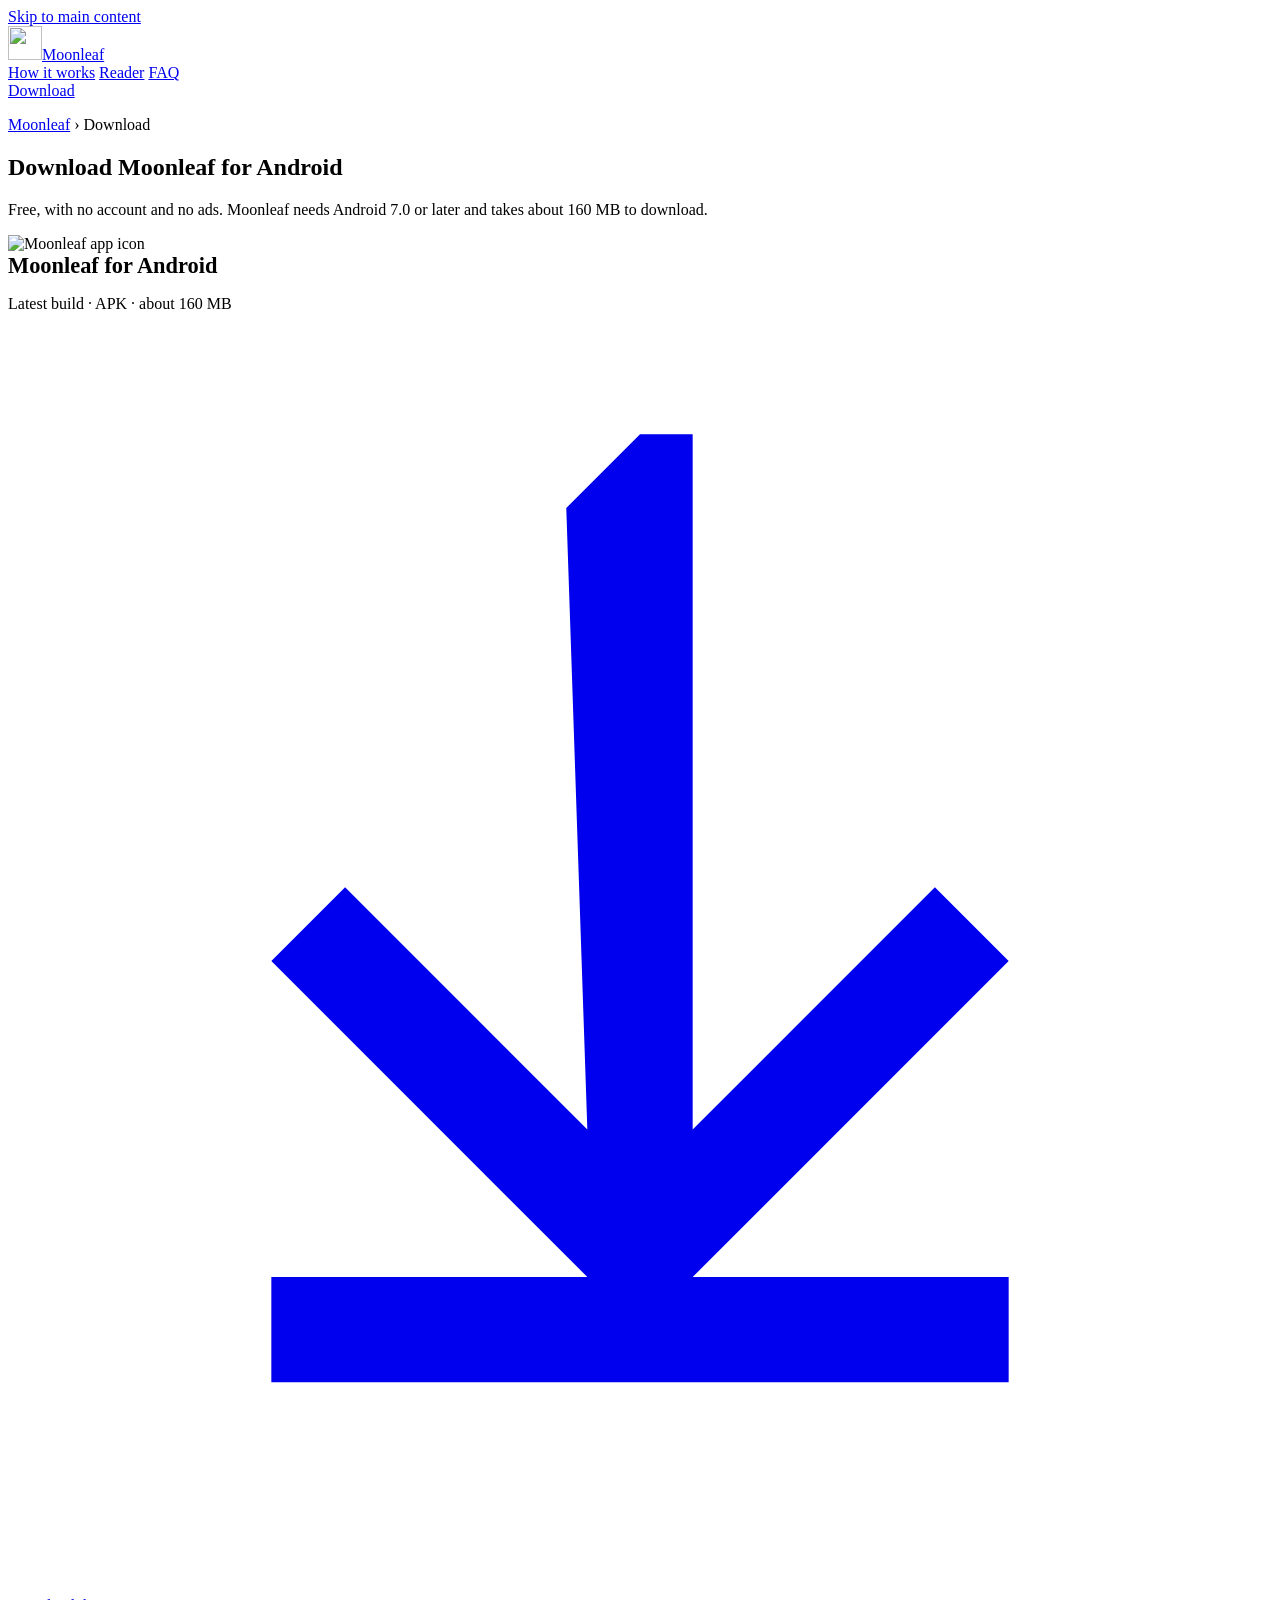
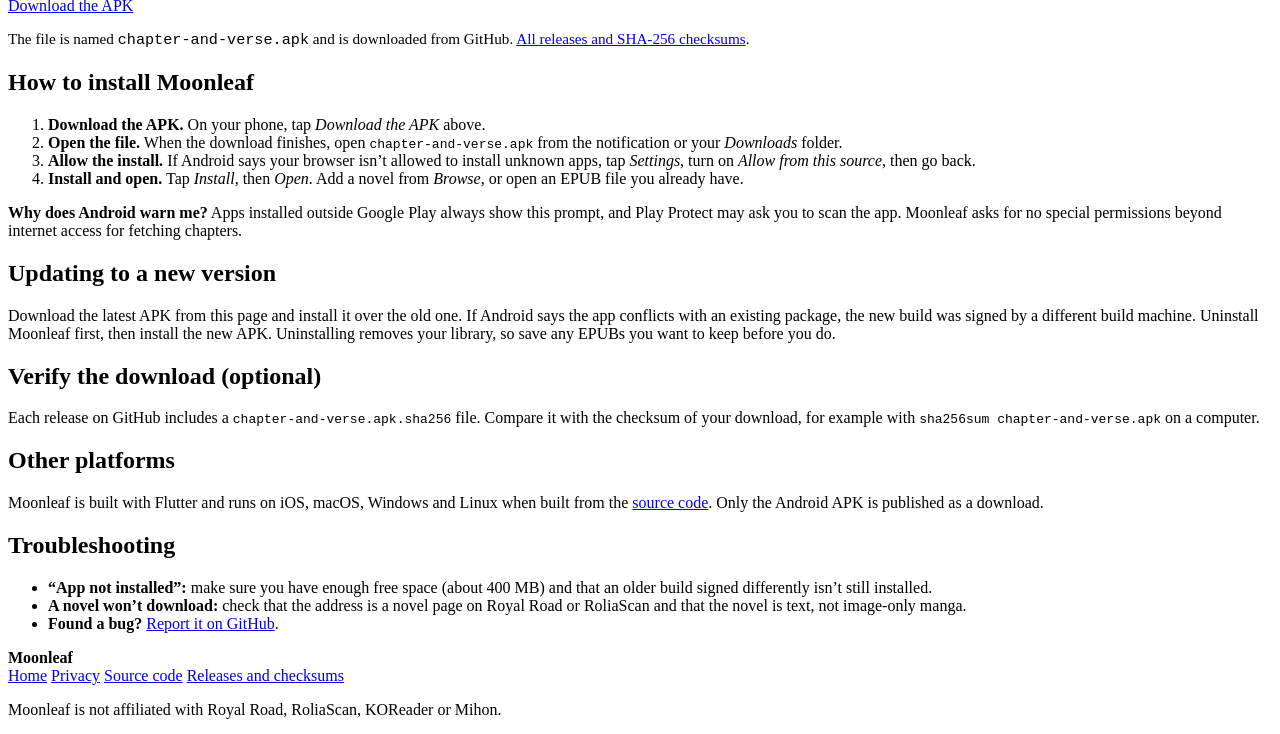
==== site/download/index.html @ eea625b0 "Add moonleaf.cjservin.com website with Android download Static site for moonleaf.cjservin.com: a hom" ====
<!doctype html>
<html lang="en">
<head>
  <meta charset="utf-8">
  <meta name="viewport" content="width=device-width, initial-scale=1">
  <title>Download Moonleaf for Android: APK and Install Guide</title>
  <meta name="description" content="Download the free Moonleaf APK for Android 7.0 and later, and follow the step-by-step guide to install it, verify the checksum, and update to new versions.">
  <link rel="canonical" href="https://moonleaf.cjservin.com/download/">
  <meta name="robots" content="index, follow, max-image-preview:large, max-snippet:-1">
  <meta name="theme-color" content="#193e36">
  <meta property="og:type" content="website">
  <meta property="og:site_name" content="Moonleaf">
  <meta property="og:title" content="Download Moonleaf for Android">
  <meta property="og:description" content="Free APK for Android 7.0 and later, with a step-by-step install guide.">
  <meta property="og:url" content="https://moonleaf.cjservin.com/download/">
  <meta property="og:image" content="https://moonleaf.cjservin.com/assets/img/og.png">
  <meta property="og:image:width" content="1200">
  <meta property="og:image:height" content="630">
  <meta name="twitter:card" content="summary_large_image">
  <link rel="icon" href="/favicon.ico" sizes="48x48">
  <link rel="icon" href="/assets/img/icon-192.png" type="image/png" sizes="192x192">
  <link rel="apple-touch-icon" href="/assets/img/apple-touch-icon.png">
  <link rel="manifest" href="/site.webmanifest">
  <link rel="preload" href="/assets/fonts/fraunces.woff2" as="font" type="font/woff2" crossorigin>
  <link rel="preload" href="/assets/fonts/dmsans.woff2" as="font" type="font/woff2" crossorigin>
  <link rel="stylesheet" href="/styles.css">
  <script type="application/ld+json">
  {
    "@context": "https://schema.org",
    "@graph": [
      {
        "@type": "BreadcrumbList",
        "itemListElement": [
          { "@type": "ListItem", "position": 1, "name": "Moonleaf", "item": "https://moonleaf.cjservin.com/" },
          { "@type": "ListItem", "position": 2, "name": "Download", "item": "https://moonleaf.cjservin.com/download/" }
        ]
      },
      {
        "@type": "HowTo",
        "name": "How to install Moonleaf on Android",
        "description": "Install the Moonleaf APK on an Android phone running Android 7.0 or later.",
        "totalTime": "PT3M",
        "tool": [{ "@type": "HowToTool", "name": "An Android phone running Android 7.0 or later" }],
        "step": [
          { "@type": "HowToStep", "position": 1, "name": "Download the APK", "text": "On your phone, open moonleaf.cjservin.com/download and tap Download the APK. The file is about 160 MB.", "url": "https://moonleaf.cjservin.com/download/#step-1" },
          { "@type": "HowToStep", "position": 2, "name": "Open the file", "text": "When the download finishes, open chapter-and-verse.apk from the notification or your Downloads folder.", "url": "https://moonleaf.cjservin.com/download/#step-2" },
          { "@type": "HowToStep", "position": 3, "name": "Allow the install", "text": "If Android says your browser is not allowed to install unknown apps, tap Settings, turn on Allow from this source, then go back.", "url": "https://moonleaf.cjservin.com/download/#step-3" },
          { "@type": "HowToStep", "position": 4, "name": "Install and open", "text": "Tap Install, then Open. Add a novel from Browse, or open an EPUB file you already have.", "url": "https://moonleaf.cjservin.com/download/#step-4" }
        ]
      },
      {
        "@type": "SoftwareApplication",
        "@id": "https://moonleaf.cjservin.com/#app",
        "name": "Moonleaf",
        "operatingSystem": "Android 7.0 or later",
        "applicationCategory": "EntertainmentApplication",
        "downloadUrl": "https://github.com/noddle-Cake/Moonleaf/releases/latest/download/chapter-and-verse.apk",
        "fileSize": "160 MB",
        "offers": { "@type": "Offer", "price": "0", "priceCurrency": "USD" }
      }
    ]
  }
  </script>
</head>
<body>
  <a class="skip" href="#main">Skip to main content</a>
  <header class="site-header">
    <div class="wrap header-row">
      <a class="brand" href="/"><img src="/assets/img/icon-96.png" alt="" width="34" height="34"><span>Moonleaf</span></a>
      <nav class="main-nav" aria-label="Main">
        <a href="/#how">How it works</a>
        <a href="/#reader">Reader</a>
        <a href="/#faq">FAQ</a>
      </nav>
      <a class="btn btn-primary btn-small" href="/download/" aria-current="page">Download</a>
    </div>
  </header>

  <main id="main">
    <section class="page-hero">
      <div class="wrap">
        <p class="crumbs"><a href="/">Moonleaf</a> › Download</p>
        <h1>Download Moonleaf for Android</h1>
        <p>Free, with no account and no ads. Moonleaf needs Android 7.0 or later and takes about 160 MB to download.</p>
      </div>
    </section>

    <div class="prose">
      <div class="download-card">
        <img src="/assets/img/icon-96.png" alt="Moonleaf app icon" width="72" height="72">
        <div>
          <h2 style="margin:0 0 4px;font-size:1.4rem">Moonleaf for Android</h2>
          <p>Latest build · APK · about 160 MB</p>
        </div>
        <a class="btn btn-ink" href="https://github.com/noddle-Cake/Moonleaf/releases/latest/download/chapter-and-verse.apk" data-download>
          <svg viewBox="0 0 24 24" aria-hidden="true"><path fill="currentColor" d="M5 20h14v-2H5v2zm7-18-1.4 1.4L11 15.2l-4.6-4.6L5 12l7 7 7-7-1.4-1.4-4.6 4.6V2z"/></svg>
          Download the APK
        </a>
      </div>
      <p style="font-size:.95rem;color:var(--muted)">The file is named <code>chapter-and-verse.apk</code> and is downloaded from GitHub. <a href="https://github.com/noddle-Cake/Moonleaf/releases">All releases and SHA-256 checksums</a>.</p>

      <h2>How to install Moonleaf</h2>
      <ol>
        <li id="step-1"><strong>Download the APK.</strong> On your phone, tap <em>Download the APK</em> above.</li>
        <li id="step-2"><strong>Open the file.</strong> When the download finishes, open <code>chapter-and-verse.apk</code> from the notification or your <em>Downloads</em> folder.</li>
        <li id="step-3"><strong>Allow the install.</strong> If Android says your browser isn’t allowed to install unknown apps, tap <em>Settings</em>, turn on <em>Allow from this source</em>, then go back.</li>
        <li id="step-4"><strong>Install and open.</strong> Tap <em>Install</em>, then <em>Open</em>. Add a novel from <em>Browse</em>, or open an EPUB file you already have.</li>
      </ol>

      <div class="note">
        <p style="margin:0"><strong>Why does Android warn me?</strong> Apps installed outside Google Play always show this prompt, and Play Protect may ask you to scan the app. Moonleaf asks for no special permissions beyond internet access for fetching chapters.</p>
      </div>

      <h2>Updating to a new version</h2>
      <p>Download the latest APK from this page and install it over the old one. If Android says the app conflicts with an existing package, the new build was signed by a different build machine. Uninstall Moonleaf first, then install the new APK. Uninstalling removes your library, so save any EPUBs you want to keep before you do.</p>

      <h2>Verify the download (optional)</h2>
      <p>Each release on GitHub includes a <code>chapter-and-verse.apk.sha256</code> file. Compare it with the checksum of your download, for example with <code>sha256sum chapter-and-verse.apk</code> on a computer.</p>

      <h2>Other platforms</h2>
      <p>Moonleaf is built with Flutter and runs on iOS, macOS, Windows and Linux when built from the <a href="https://github.com/noddle-Cake/Moonleaf">source code</a>. Only the Android APK is published as a download.</p>

      <h2>Troubleshooting</h2>
      <ul>
        <li><strong>“App not installed”:</strong> make sure you have enough free space (about 400 MB) and that an older build signed differently isn’t still installed.</li>
        <li><strong>A novel won’t download:</strong> check that the address is a novel page on Royal Road or RoliaScan and that the novel is text, not image-only manga.</li>
        <li><strong>Found a bug?</strong> <a href="https://github.com/noddle-Cake/Moonleaf/issues">Report it on GitHub</a>.</li>
      </ul>
    </div>
  </main>

  <footer class="site-footer">
    <div class="wrap">
      <div class="footer-grid">
        <strong>Moonleaf</strong>
        <nav aria-label="Footer">
          <a href="/">Home</a>
          <a href="/privacy/">Privacy</a>
          <a href="https://github.com/noddle-Cake/Moonleaf">Source code</a>
          <a href="https://github.com/noddle-Cake/Moonleaf/releases">Releases and checksums</a>
        </nav>
      </div>
      <p>Moonleaf is not affiliated with Royal Road, RoliaScan, KOReader or Mihon.</p>
    </div>
  </footer>
</body>
</html>
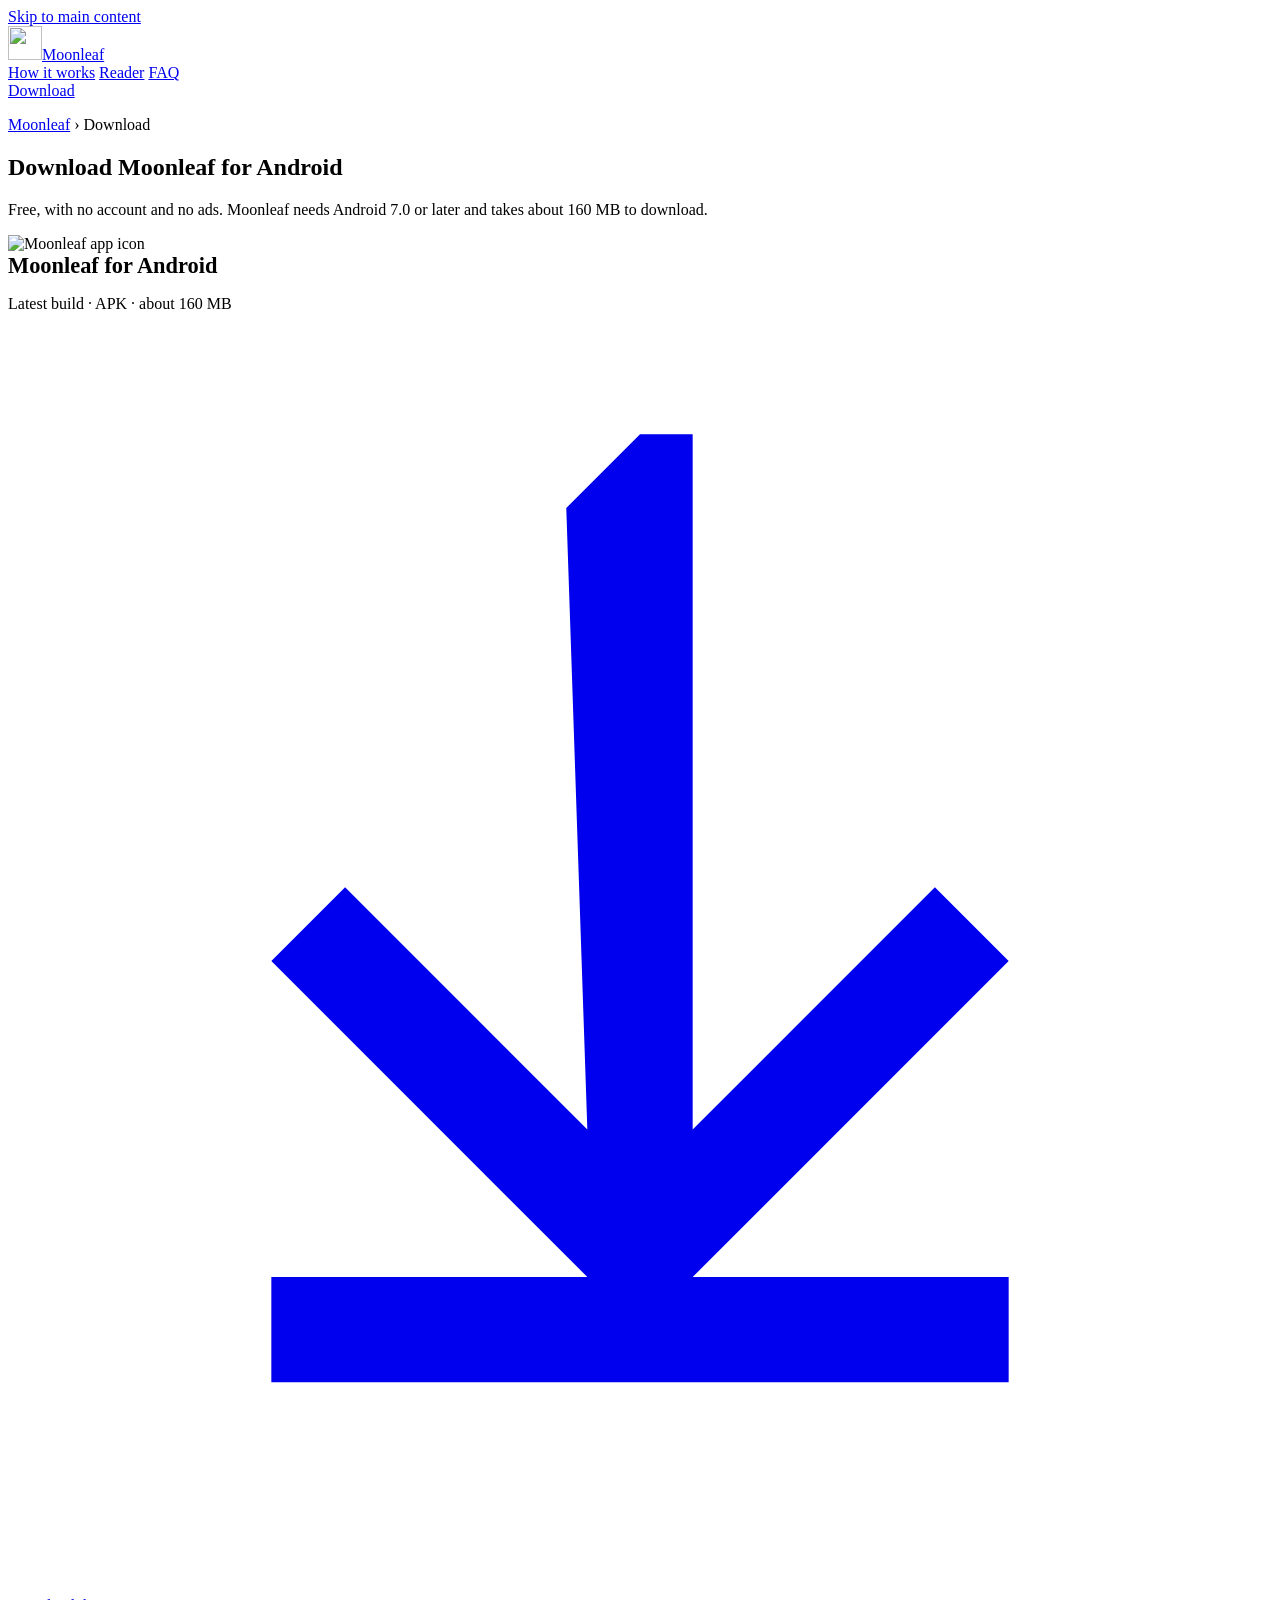
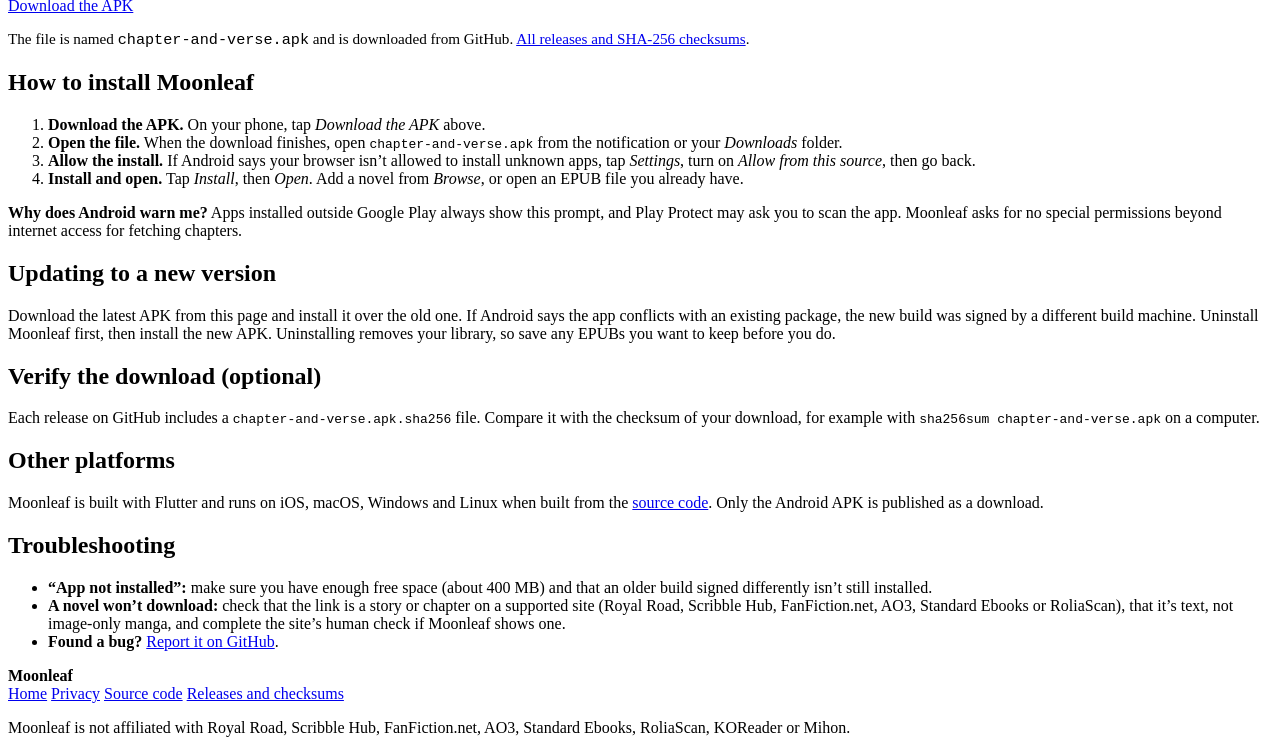
==== commit d9fd25f7: "Describe new sources and automatic downloads on the website Co-Authored-By: Claude Opus 5.5 <noreply" ====
--- a/site/download/index.html
+++ b/site/download/index.html
@@ -123,7 +123,7 @@
       <h2>Troubleshooting</h2>
       <ul>
         <li><strong>“App not installed”:</strong> make sure you have enough free space (about 400 MB) and that an older build signed differently isn’t still installed.</li>
-        <li><strong>A novel won’t download:</strong> check that the address is a novel page on Royal Road or RoliaScan and that the novel is text, not image-only manga.</li>
+        <li><strong>A novel won’t download:</strong> check that the link is a story or chapter on a supported site (Royal Road, Scribble Hub, FanFiction.net, AO3, Standard Ebooks or RoliaScan), that it’s text, not image-only manga, and complete the site’s human check if Moonleaf shows one.</li>
         <li><strong>Found a bug?</strong> <a href="https://github.com/noddle-Cake/Moonleaf/issues">Report it on GitHub</a>.</li>
       </ul>
     </div>
@@ -140,7 +140,7 @@
           <a href="https://github.com/noddle-Cake/Moonleaf/releases">Releases and checksums</a>
         </nav>
       </div>
-      <p>Moonleaf is not affiliated with Royal Road, RoliaScan, KOReader or Mihon.</p>
+      <p>Moonleaf is not affiliated with Royal Road, Scribble Hub, FanFiction.net, AO3, Standard Ebooks, RoliaScan, KOReader or Mihon.</p>
     </div>
   </footer>
 </body>
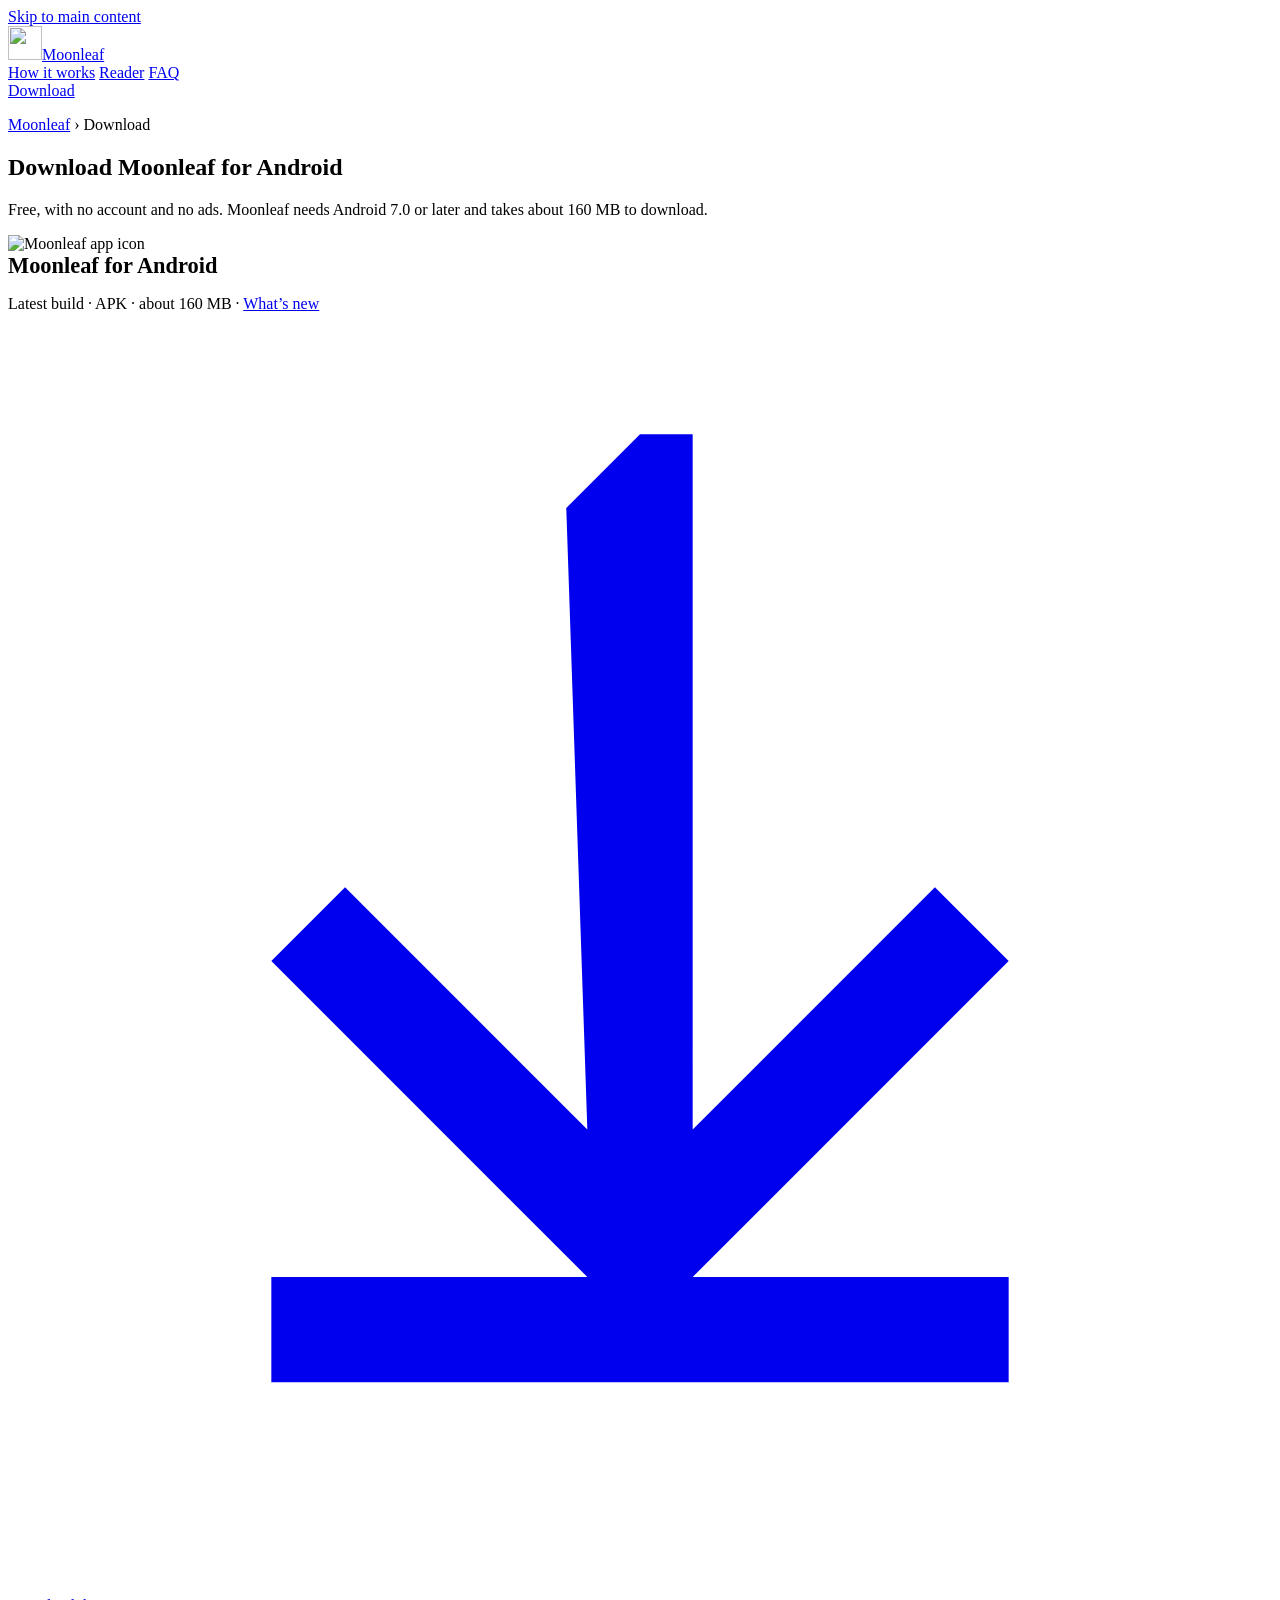
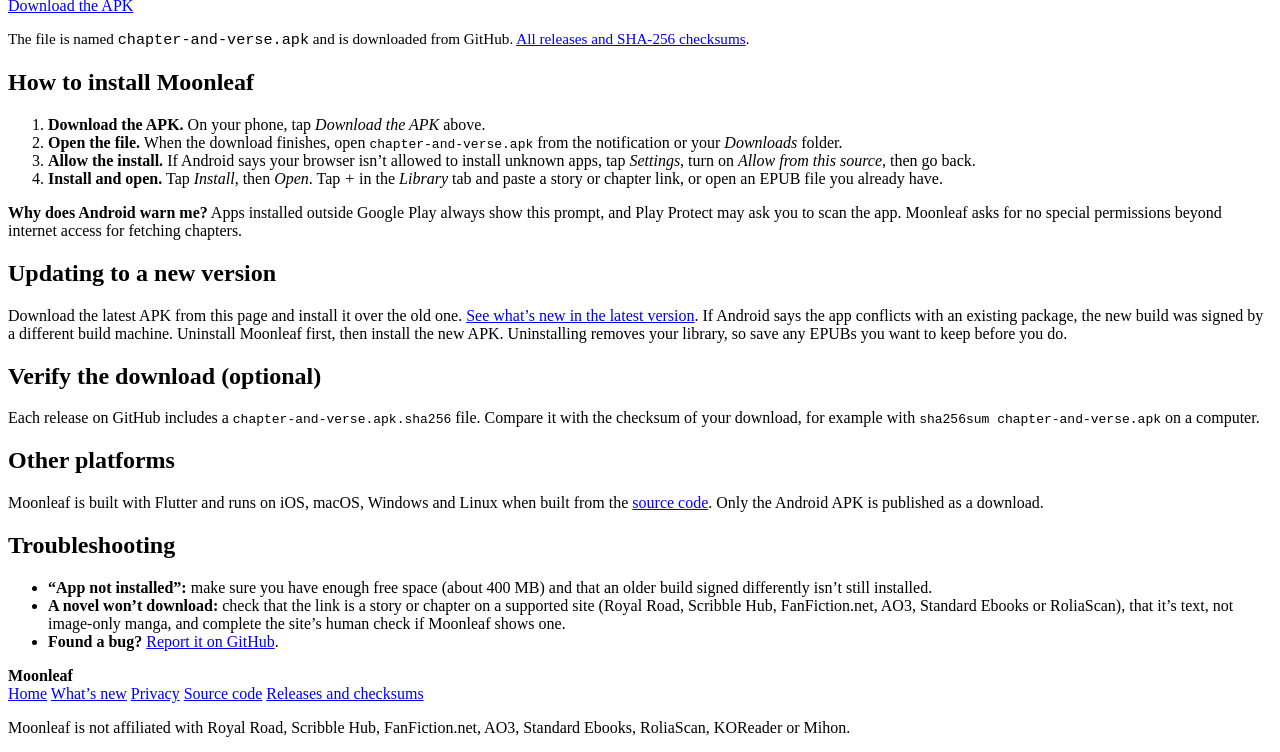
==== commit 4841d492: "Add What's New release notes page to the website - New /whats-new/ page with the latest release note" ====
--- a/site/download/index.html
+++ b/site/download/index.html
@@ -45,7 +45,7 @@
           { "@type": "HowToStep", "position": 1, "name": "Download the APK", "text": "On your phone, open moonleaf.cjservin.com/download and tap Download the APK. The file is about 160 MB.", "url": "https://moonleaf.cjservin.com/download/#step-1" },
           { "@type": "HowToStep", "position": 2, "name": "Open the file", "text": "When the download finishes, open chapter-and-verse.apk from the notification or your Downloads folder.", "url": "https://moonleaf.cjservin.com/download/#step-2" },
           { "@type": "HowToStep", "position": 3, "name": "Allow the install", "text": "If Android says your browser is not allowed to install unknown apps, tap Settings, turn on Allow from this source, then go back.", "url": "https://moonleaf.cjservin.com/download/#step-3" },
-          { "@type": "HowToStep", "position": 4, "name": "Install and open", "text": "Tap Install, then Open. Add a novel from Browse, or open an EPUB file you already have.", "url": "https://moonleaf.cjservin.com/download/#step-4" }
+          { "@type": "HowToStep", "position": 4, "name": "Install and open", "text": "Tap Install, then Open. Tap + in the Library tab and paste a story or chapter link, or open an EPUB file you already have.", "url": "https://moonleaf.cjservin.com/download/#step-4" }
         ]
       },
       {
@@ -90,7 +90,7 @@
         <img src="/assets/img/icon-96.png" alt="Moonleaf app icon" width="72" height="72">
         <div>
           <h2 style="margin:0 0 4px;font-size:1.4rem">Moonleaf for Android</h2>
-          <p>Latest build · APK · about 160 MB</p>
+          <p>Latest build · APK · about 160 MB · <a href="/whats-new/">What’s new</a></p>
         </div>
         <a class="btn btn-ink" href="https://github.com/noddle-Cake/Moonleaf/releases/latest/download/chapter-and-verse.apk" data-download>
           <svg viewBox="0 0 24 24" aria-hidden="true"><path fill="currentColor" d="M5 20h14v-2H5v2zm7-18-1.4 1.4L11 15.2l-4.6-4.6L5 12l7 7 7-7-1.4-1.4-4.6 4.6V2z"/></svg>
@@ -104,7 +104,7 @@
         <li id="step-1"><strong>Download the APK.</strong> On your phone, tap <em>Download the APK</em> above.</li>
         <li id="step-2"><strong>Open the file.</strong> When the download finishes, open <code>chapter-and-verse.apk</code> from the notification or your <em>Downloads</em> folder.</li>
         <li id="step-3"><strong>Allow the install.</strong> If Android says your browser isn’t allowed to install unknown apps, tap <em>Settings</em>, turn on <em>Allow from this source</em>, then go back.</li>
-        <li id="step-4"><strong>Install and open.</strong> Tap <em>Install</em>, then <em>Open</em>. Add a novel from <em>Browse</em>, or open an EPUB file you already have.</li>
+        <li id="step-4"><strong>Install and open.</strong> Tap <em>Install</em>, then <em>Open</em>. Tap <em>+</em> in the <em>Library</em> tab and paste a story or chapter link, or open an EPUB file you already have.</li>
       </ol>
 
       <div class="note">
@@ -112,7 +112,7 @@
       </div>
 
       <h2>Updating to a new version</h2>
-      <p>Download the latest APK from this page and install it over the old one. If Android says the app conflicts with an existing package, the new build was signed by a different build machine. Uninstall Moonleaf first, then install the new APK. Uninstalling removes your library, so save any EPUBs you want to keep before you do.</p>
+      <p>Download the latest APK from this page and install it over the old one. <a href="/whats-new/">See what’s new in the latest version</a>. If Android says the app conflicts with an existing package, the new build was signed by a different build machine. Uninstall Moonleaf first, then install the new APK. Uninstalling removes your library, so save any EPUBs you want to keep before you do.</p>
 
       <h2>Verify the download (optional)</h2>
       <p>Each release on GitHub includes a <code>chapter-and-verse.apk.sha256</code> file. Compare it with the checksum of your download, for example with <code>sha256sum chapter-and-verse.apk</code> on a computer.</p>
@@ -135,6 +135,7 @@
         <strong>Moonleaf</strong>
         <nav aria-label="Footer">
           <a href="/">Home</a>
+          <a href="/whats-new/">What’s new</a>
           <a href="/privacy/">Privacy</a>
           <a href="https://github.com/noddle-Cake/Moonleaf">Source code</a>
           <a href="https://github.com/noddle-Cake/Moonleaf/releases">Releases and checksums</a>
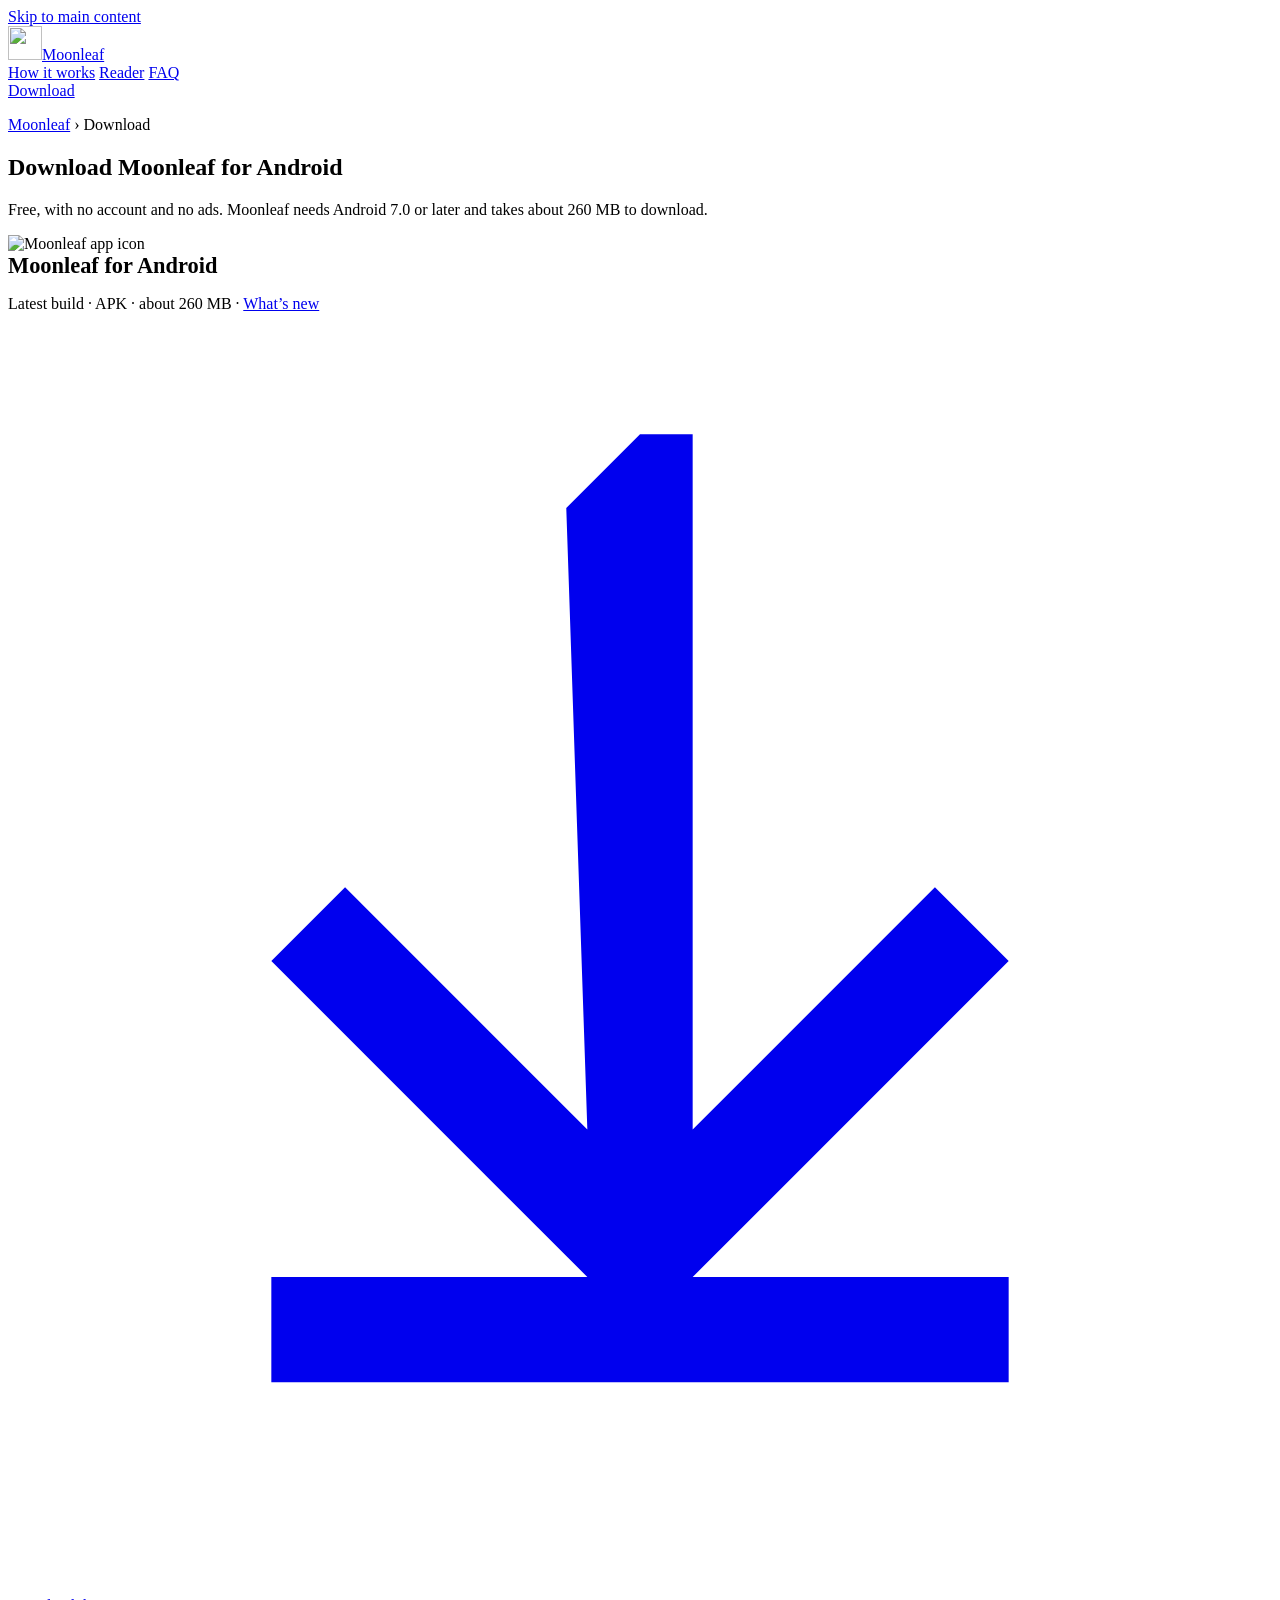
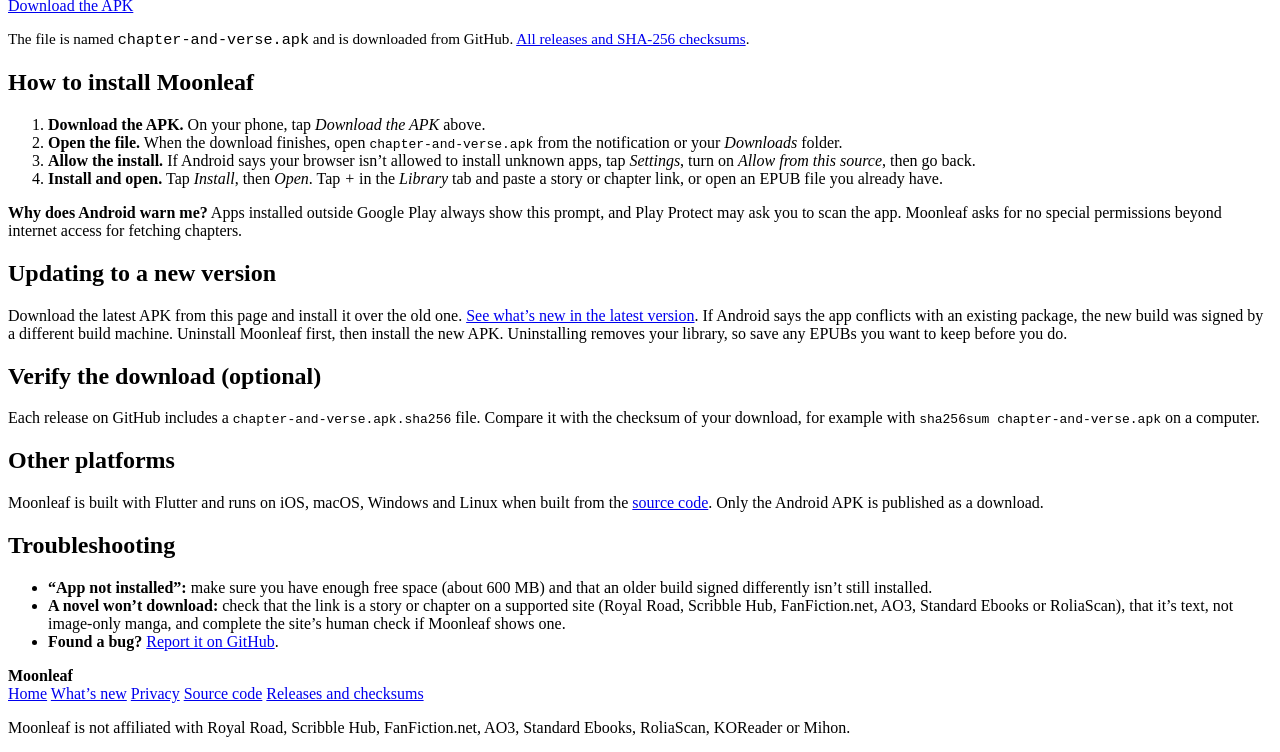
==== commit b2f3e3c3: "Add the November 20 release to the website - What's New: Read Aloud with the phone's voice or the fr" ====
--- a/site/download/index.html
+++ b/site/download/index.html
@@ -42,7 +42,7 @@
         "totalTime": "PT3M",
         "tool": [{ "@type": "HowToTool", "name": "An Android phone running Android 7.0 or later" }],
         "step": [
-          { "@type": "HowToStep", "position": 1, "name": "Download the APK", "text": "On your phone, open moonleaf.cjservin.com/download and tap Download the APK. The file is about 160 MB.", "url": "https://moonleaf.cjservin.com/download/#step-1" },
+          { "@type": "HowToStep", "position": 1, "name": "Download the APK", "text": "On your phone, open moonleaf.cjservin.com/download and tap Download the APK. The file is about 260 MB.", "url": "https://moonleaf.cjservin.com/download/#step-1" },
           { "@type": "HowToStep", "position": 2, "name": "Open the file", "text": "When the download finishes, open chapter-and-verse.apk from the notification or your Downloads folder.", "url": "https://moonleaf.cjservin.com/download/#step-2" },
           { "@type": "HowToStep", "position": 3, "name": "Allow the install", "text": "If Android says your browser is not allowed to install unknown apps, tap Settings, turn on Allow from this source, then go back.", "url": "https://moonleaf.cjservin.com/download/#step-3" },
           { "@type": "HowToStep", "position": 4, "name": "Install and open", "text": "Tap Install, then Open. Tap + in the Library tab and paste a story or chapter link, or open an EPUB file you already have.", "url": "https://moonleaf.cjservin.com/download/#step-4" }
@@ -55,7 +55,7 @@
         "operatingSystem": "Android 7.0 or later",
         "applicationCategory": "EntertainmentApplication",
         "downloadUrl": "https://github.com/noddle-Cake/Moonleaf/releases/latest/download/chapter-and-verse.apk",
-        "fileSize": "160 MB",
+        "fileSize": "260 MB",
         "offers": { "@type": "Offer", "price": "0", "priceCurrency": "USD" }
       }
     ]
@@ -81,7 +81,7 @@
       <div class="wrap">
         <p class="crumbs"><a href="/">Moonleaf</a> › Download</p>
         <h1>Download Moonleaf for Android</h1>
-        <p>Free, with no account and no ads. Moonleaf needs Android 7.0 or later and takes about 160 MB to download.</p>
+        <p>Free, with no account and no ads. Moonleaf needs Android 7.0 or later and takes about 260 MB to download.</p>
       </div>
     </section>
 
@@ -90,7 +90,7 @@
         <img src="/assets/img/icon-96.png" alt="Moonleaf app icon" width="72" height="72">
         <div>
           <h2 style="margin:0 0 4px;font-size:1.4rem">Moonleaf for Android</h2>
-          <p>Latest build · APK · about 160 MB · <a href="/whats-new/">What’s new</a></p>
+          <p>Latest build · APK · about 260 MB · <a href="/whats-new/">What’s new</a></p>
         </div>
         <a class="btn btn-ink" href="https://github.com/noddle-Cake/Moonleaf/releases/latest/download/chapter-and-verse.apk" data-download>
           <svg viewBox="0 0 24 24" aria-hidden="true"><path fill="currentColor" d="M5 20h14v-2H5v2zm7-18-1.4 1.4L11 15.2l-4.6-4.6L5 12l7 7 7-7-1.4-1.4-4.6 4.6V2z"/></svg>
@@ -122,7 +122,7 @@
 
       <h2>Troubleshooting</h2>
       <ul>
-        <li><strong>“App not installed”:</strong> make sure you have enough free space (about 400 MB) and that an older build signed differently isn’t still installed.</li>
+        <li><strong>“App not installed”:</strong> make sure you have enough free space (about 600 MB) and that an older build signed differently isn’t still installed.</li>
         <li><strong>A novel won’t download:</strong> check that the link is a story or chapter on a supported site (Royal Road, Scribble Hub, FanFiction.net, AO3, Standard Ebooks or RoliaScan), that it’s text, not image-only manga, and complete the site’s human check if Moonleaf shows one.</li>
         <li><strong>Found a bug?</strong> <a href="https://github.com/noddle-Cake/Moonleaf/issues">Report it on GitHub</a>.</li>
       </ul>
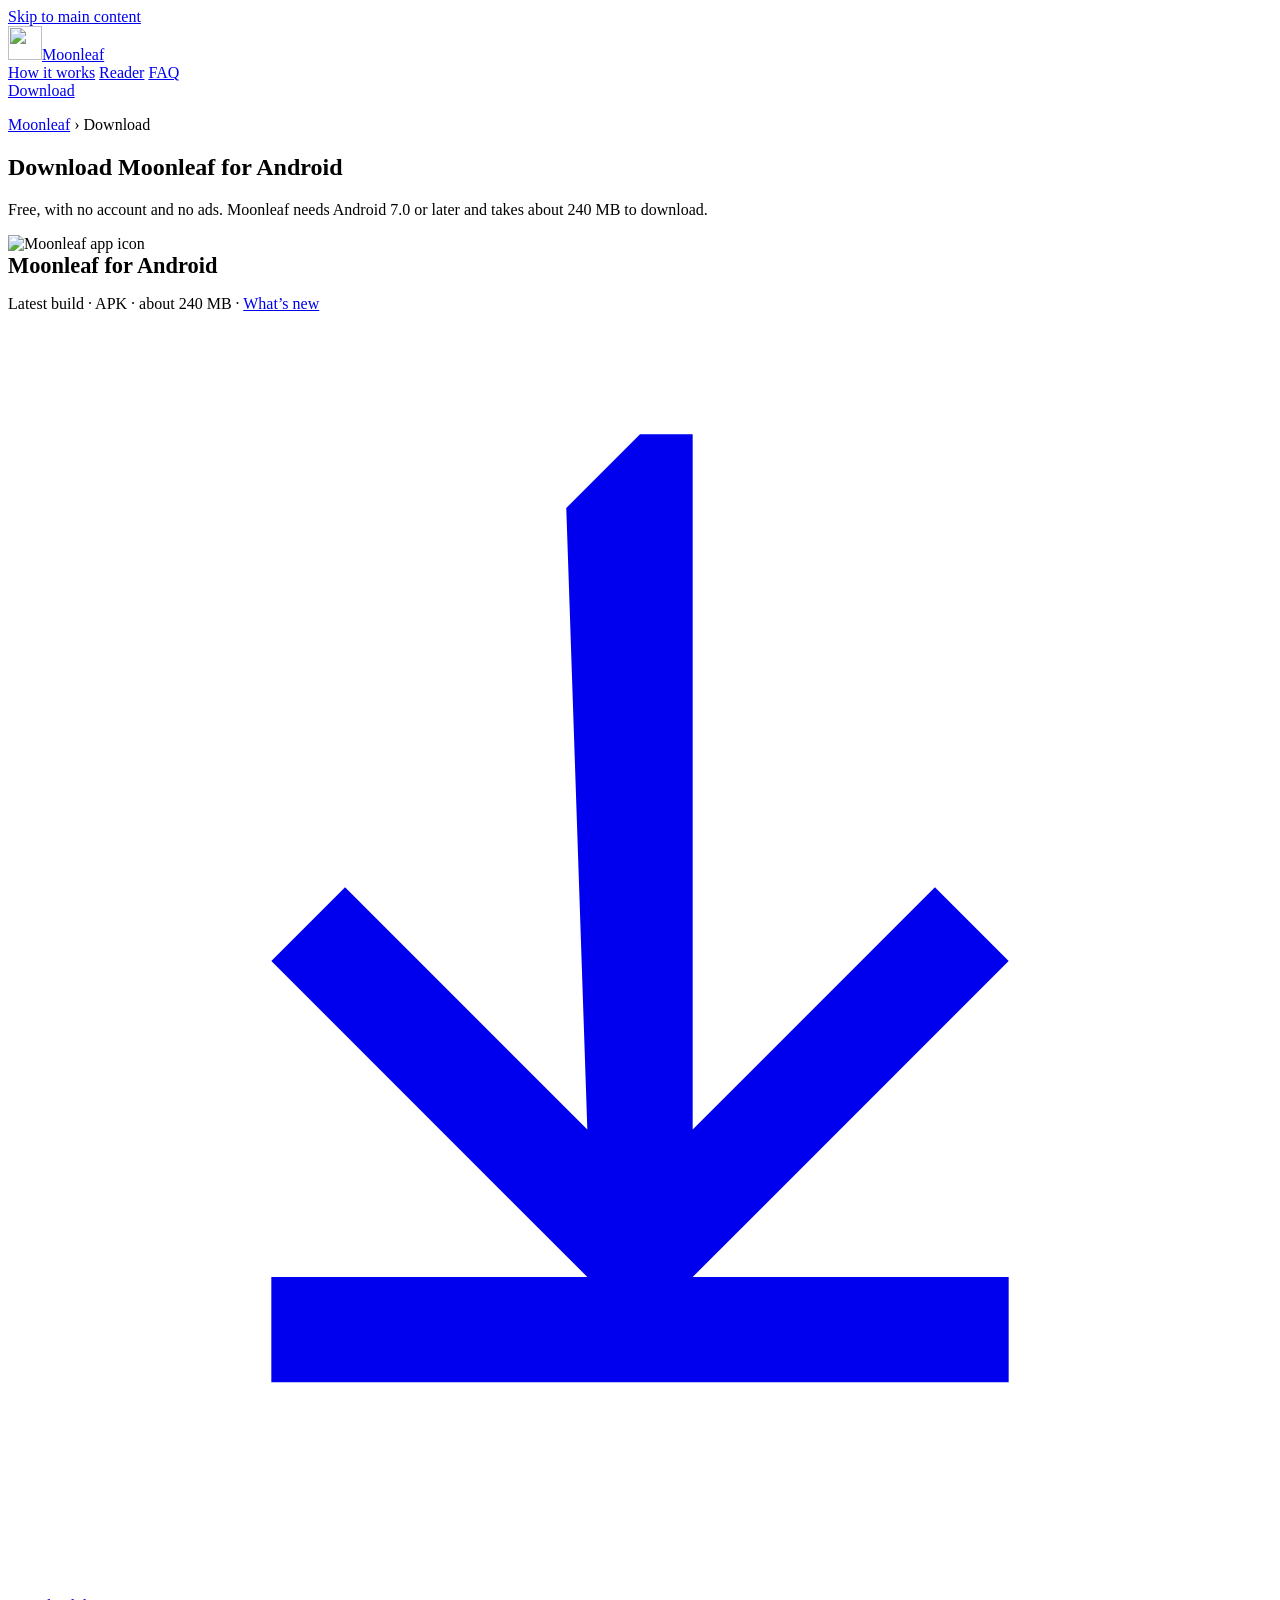
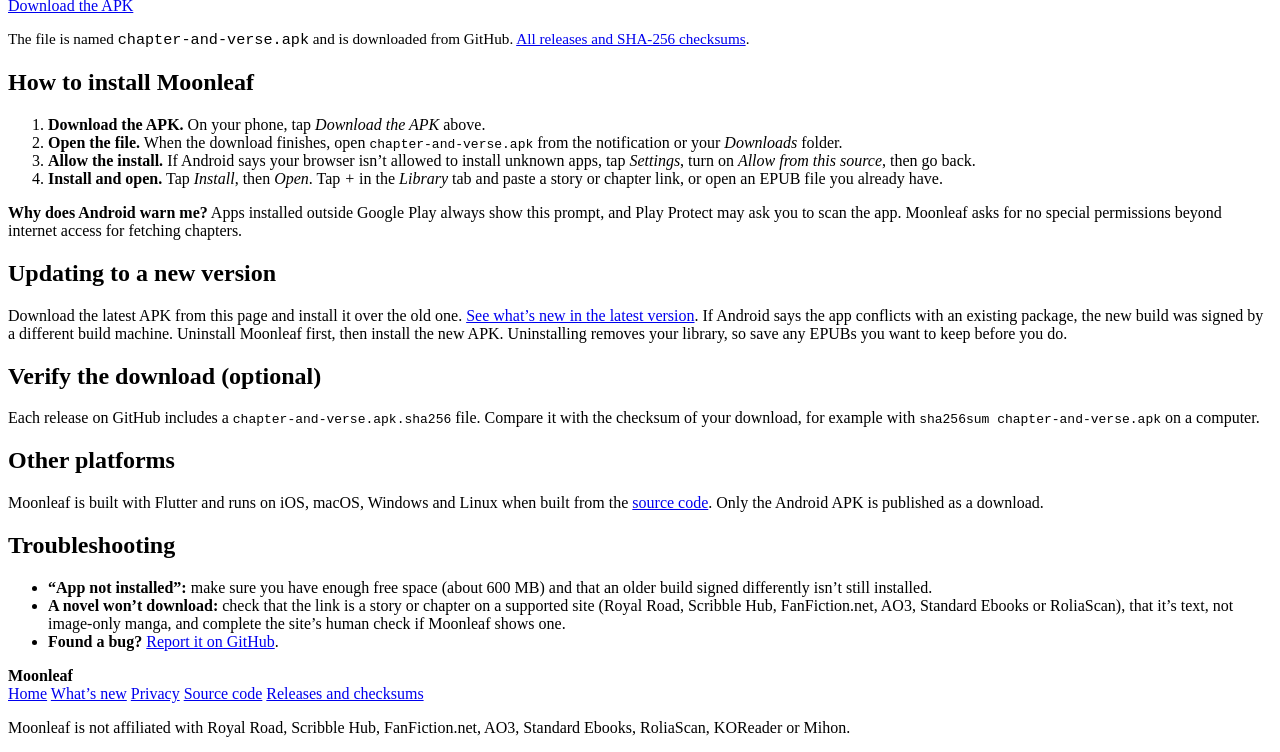
==== commit 71281ec8: "Website: the APK is about 240 MB Build 46 came out at 236 MB.  Co-Authored-By: Claude Opus 5.5 <nore" ====
--- a/site/download/index.html
+++ b/site/download/index.html
@@ -42,7 +42,7 @@
         "totalTime": "PT3M",
         "tool": [{ "@type": "HowToTool", "name": "An Android phone running Android 7.0 or later" }],
         "step": [
-          { "@type": "HowToStep", "position": 1, "name": "Download the APK", "text": "On your phone, open moonleaf.cjservin.com/download and tap Download the APK. The file is about 260 MB.", "url": "https://moonleaf.cjservin.com/download/#step-1" },
+          { "@type": "HowToStep", "position": 1, "name": "Download the APK", "text": "On your phone, open moonleaf.cjservin.com/download and tap Download the APK. The file is about 240 MB.", "url": "https://moonleaf.cjservin.com/download/#step-1" },
           { "@type": "HowToStep", "position": 2, "name": "Open the file", "text": "When the download finishes, open chapter-and-verse.apk from the notification or your Downloads folder.", "url": "https://moonleaf.cjservin.com/download/#step-2" },
           { "@type": "HowToStep", "position": 3, "name": "Allow the install", "text": "If Android says your browser is not allowed to install unknown apps, tap Settings, turn on Allow from this source, then go back.", "url": "https://moonleaf.cjservin.com/download/#step-3" },
           { "@type": "HowToStep", "position": 4, "name": "Install and open", "text": "Tap Install, then Open. Tap + in the Library tab and paste a story or chapter link, or open an EPUB file you already have.", "url": "https://moonleaf.cjservin.com/download/#step-4" }
@@ -55,7 +55,7 @@
         "operatingSystem": "Android 7.0 or later",
         "applicationCategory": "EntertainmentApplication",
         "downloadUrl": "https://github.com/noddle-Cake/Moonleaf/releases/latest/download/chapter-and-verse.apk",
-        "fileSize": "260 MB",
+        "fileSize": "240 MB",
         "offers": { "@type": "Offer", "price": "0", "priceCurrency": "USD" }
       }
     ]
@@ -81,7 +81,7 @@
       <div class="wrap">
         <p class="crumbs"><a href="/">Moonleaf</a> › Download</p>
         <h1>Download Moonleaf for Android</h1>
-        <p>Free, with no account and no ads. Moonleaf needs Android 7.0 or later and takes about 260 MB to download.</p>
+        <p>Free, with no account and no ads. Moonleaf needs Android 7.0 or later and takes about 240 MB to download.</p>
       </div>
     </section>
 
@@ -90,7 +90,7 @@
         <img src="/assets/img/icon-96.png" alt="Moonleaf app icon" width="72" height="72">
         <div>
           <h2 style="margin:0 0 4px;font-size:1.4rem">Moonleaf for Android</h2>
-          <p>Latest build · APK · about 260 MB · <a href="/whats-new/">What’s new</a></p>
+          <p>Latest build · APK · about 240 MB · <a href="/whats-new/">What’s new</a></p>
         </div>
         <a class="btn btn-ink" href="https://github.com/noddle-Cake/Moonleaf/releases/latest/download/chapter-and-verse.apk" data-download>
           <svg viewBox="0 0 24 24" aria-hidden="true"><path fill="currentColor" d="M5 20h14v-2H5v2zm7-18-1.4 1.4L11 15.2l-4.6-4.6L5 12l7 7 7-7-1.4-1.4-4.6 4.6V2z"/></svg>
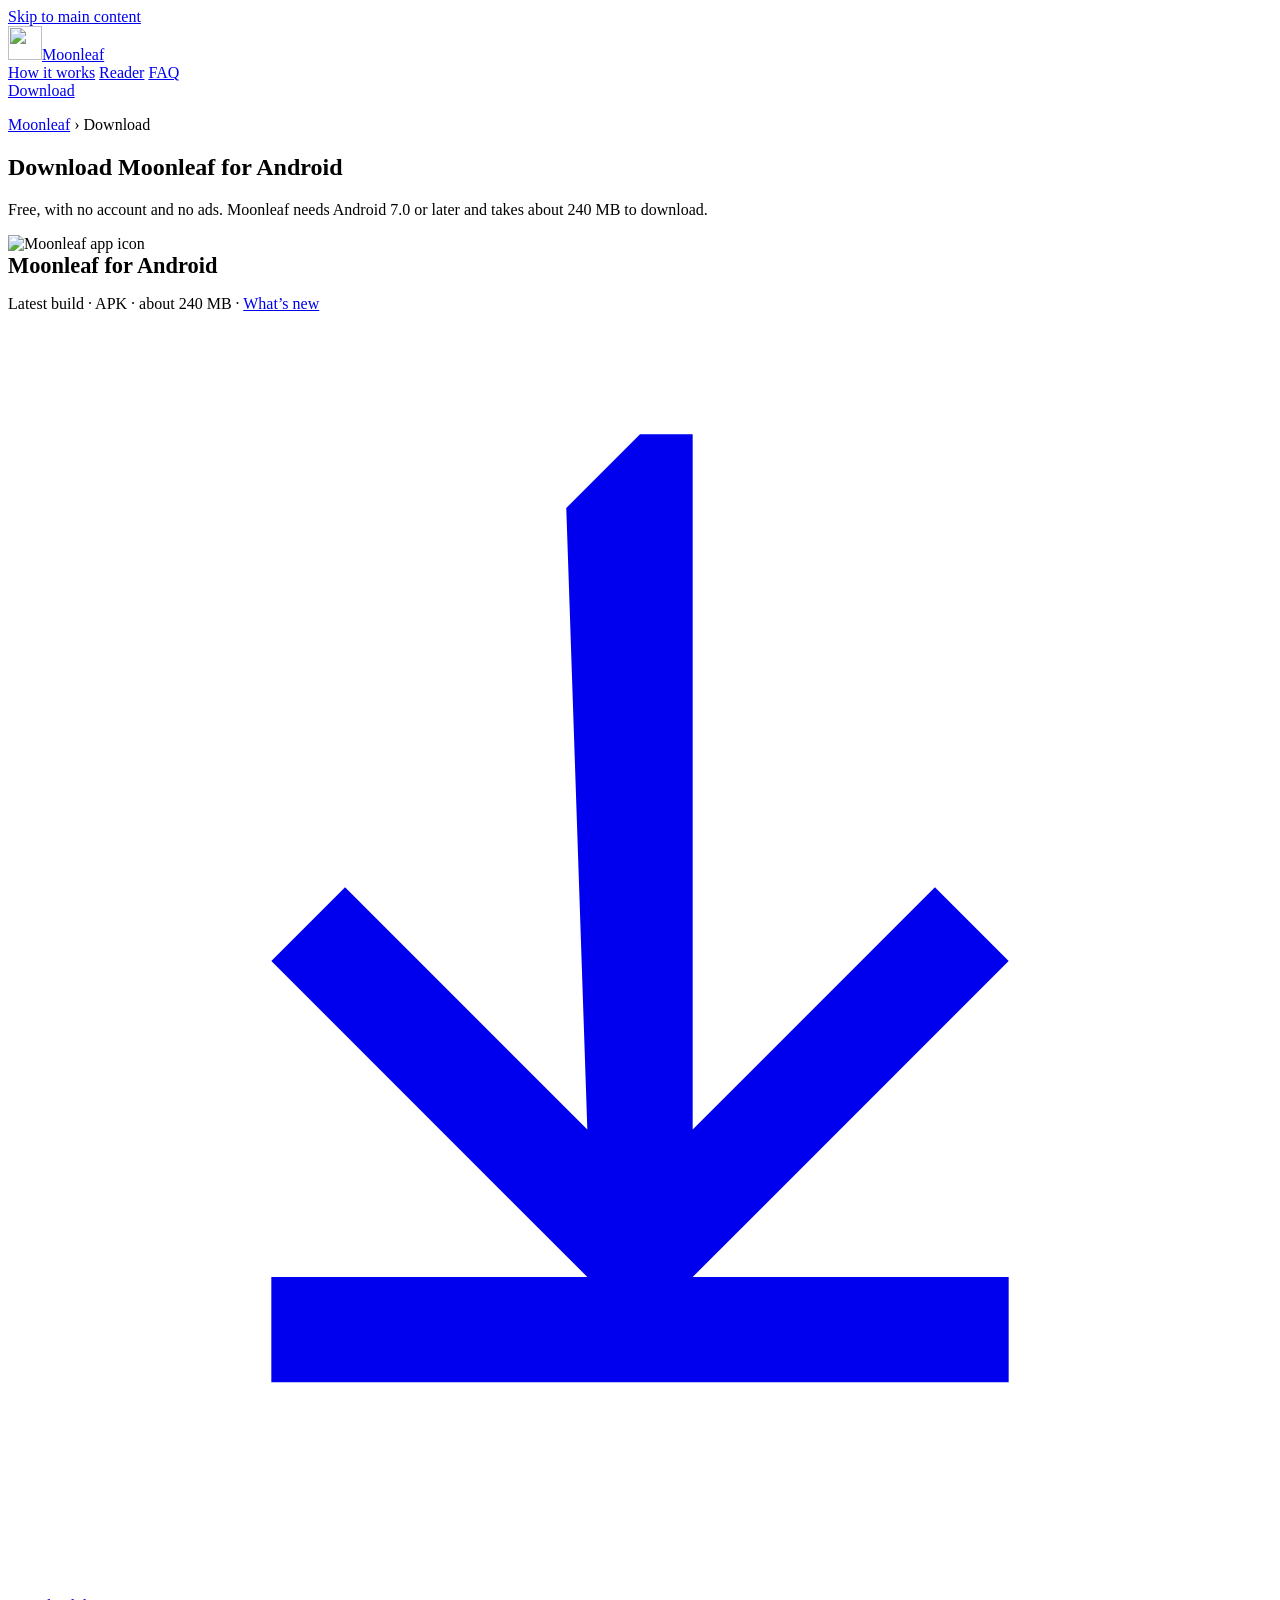
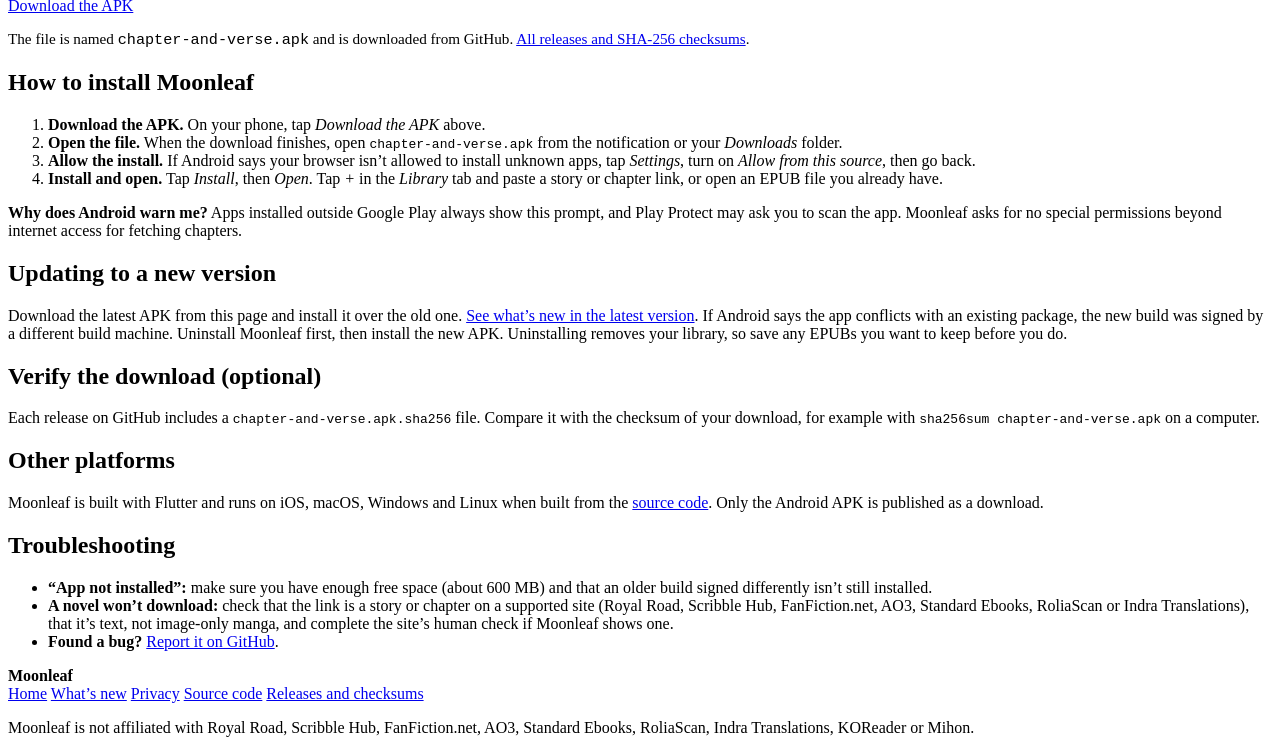
==== commit f13fa568: "Add Indra Translations source and update website" ====
--- a/site/download/index.html
+++ b/site/download/index.html
@@ -123,7 +123,7 @@
       <h2>Troubleshooting</h2>
       <ul>
         <li><strong>“App not installed”:</strong> make sure you have enough free space (about 600 MB) and that an older build signed differently isn’t still installed.</li>
-        <li><strong>A novel won’t download:</strong> check that the link is a story or chapter on a supported site (Royal Road, Scribble Hub, FanFiction.net, AO3, Standard Ebooks or RoliaScan), that it’s text, not image-only manga, and complete the site’s human check if Moonleaf shows one.</li>
+        <li><strong>A novel won’t download:</strong> check that the link is a story or chapter on a supported site (Royal Road, Scribble Hub, FanFiction.net, AO3, Standard Ebooks, RoliaScan or Indra Translations), that it’s text, not image-only manga, and complete the site’s human check if Moonleaf shows one.</li>
         <li><strong>Found a bug?</strong> <a href="https://github.com/noddle-Cake/Moonleaf/issues">Report it on GitHub</a>.</li>
       </ul>
     </div>
@@ -141,7 +141,7 @@
           <a href="https://github.com/noddle-Cake/Moonleaf/releases">Releases and checksums</a>
         </nav>
       </div>
-      <p>Moonleaf is not affiliated with Royal Road, Scribble Hub, FanFiction.net, AO3, Standard Ebooks, RoliaScan, KOReader or Mihon.</p>
+      <p>Moonleaf is not affiliated with Royal Road, Scribble Hub, FanFiction.net, AO3, Standard Ebooks, RoliaScan, Indra Translations, KOReader or Mihon.</p>
     </div>
   </footer>
 </body>
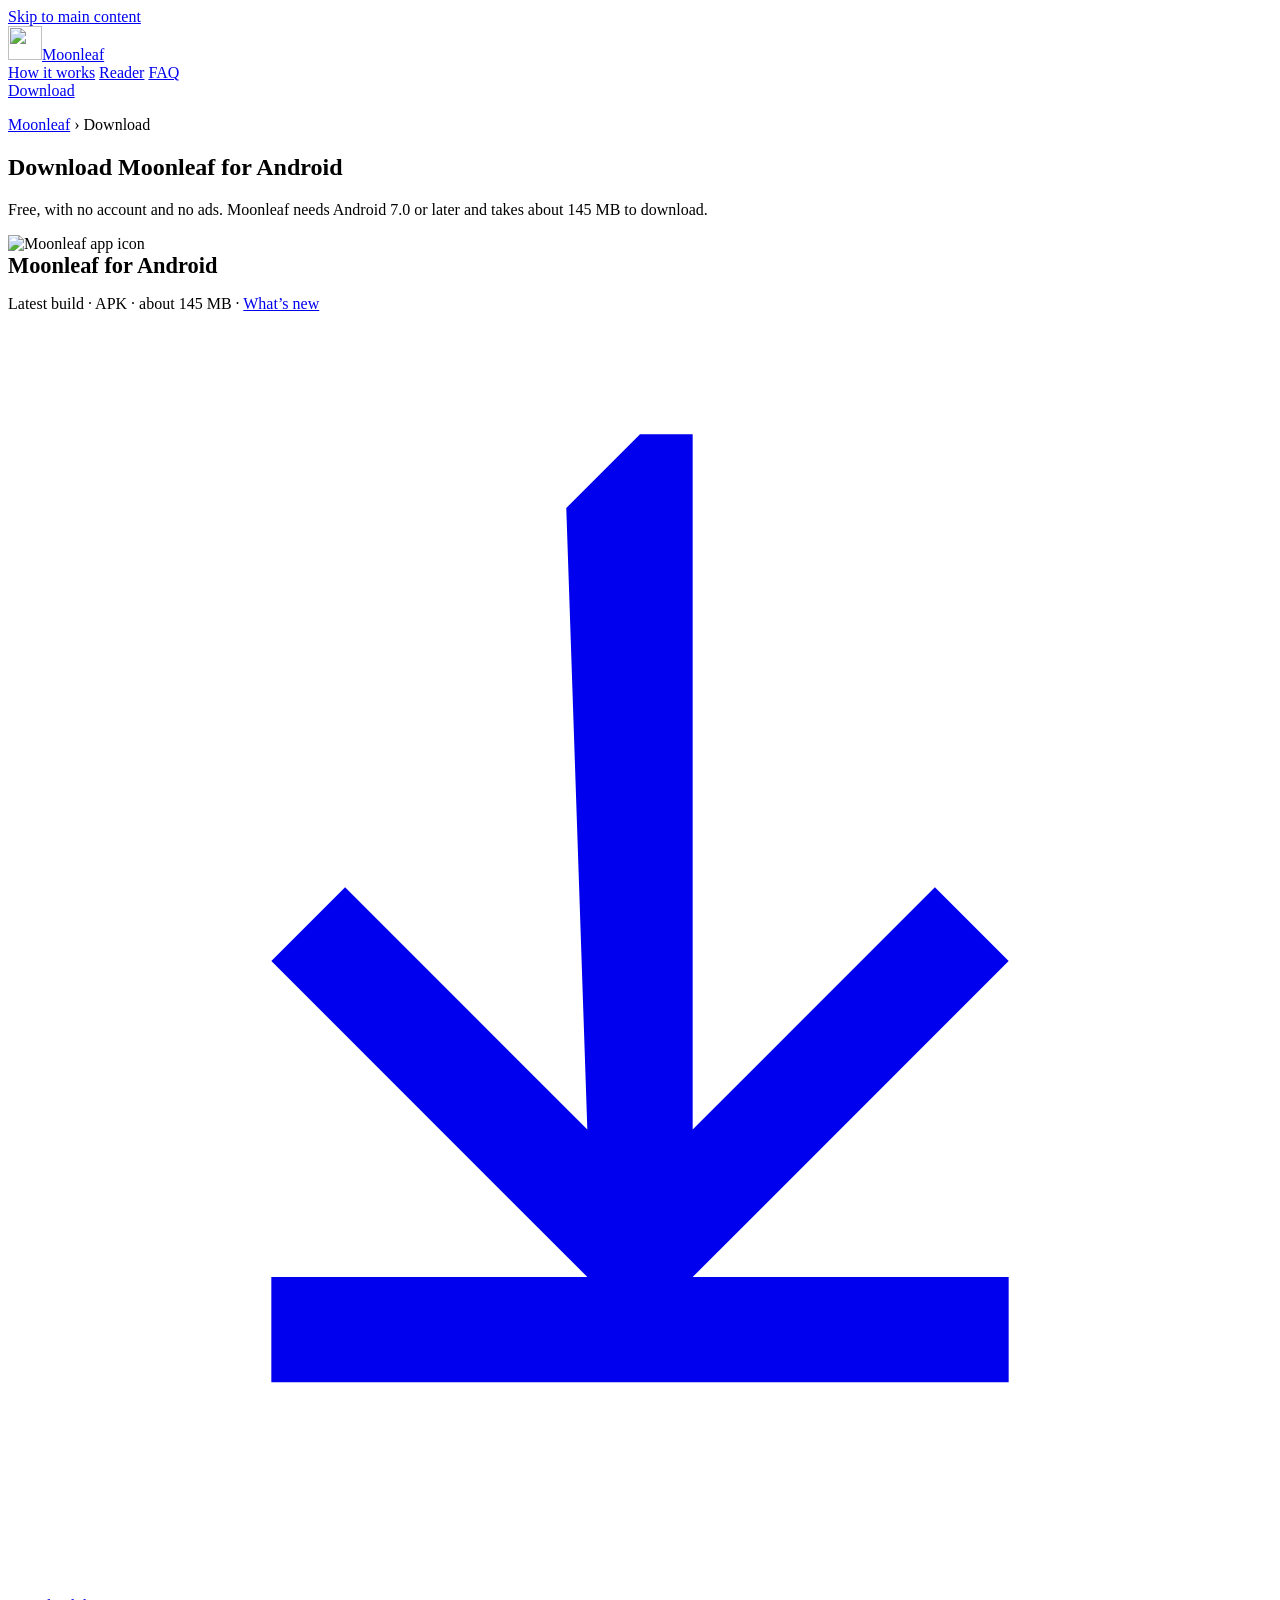
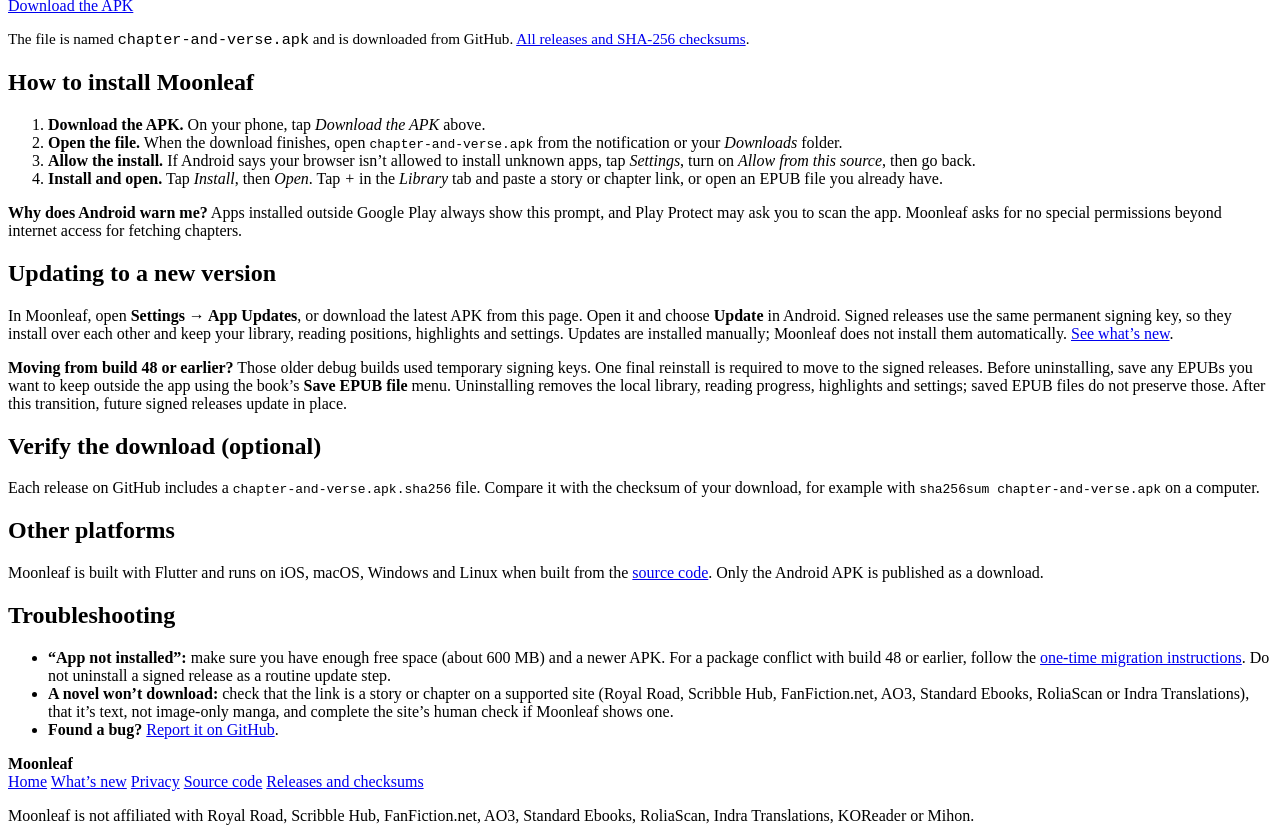
==== commit 043a5434: "Sign Android releases consistently for in-place updates" ====
--- a/site/download/index.html
+++ b/site/download/index.html
@@ -42,7 +42,7 @@
         "totalTime": "PT3M",
         "tool": [{ "@type": "HowToTool", "name": "An Android phone running Android 7.0 or later" }],
         "step": [
-          { "@type": "HowToStep", "position": 1, "name": "Download the APK", "text": "On your phone, open moonleaf.cjservin.com/download and tap Download the APK. The file is about 240 MB.", "url": "https://moonleaf.cjservin.com/download/#step-1" },
+          { "@type": "HowToStep", "position": 1, "name": "Download the APK", "text": "On your phone, open moonleaf.cjservin.com/download and tap Download the APK. The file is about 145 MB.", "url": "https://moonleaf.cjservin.com/download/#step-1" },
           { "@type": "HowToStep", "position": 2, "name": "Open the file", "text": "When the download finishes, open chapter-and-verse.apk from the notification or your Downloads folder.", "url": "https://moonleaf.cjservin.com/download/#step-2" },
           { "@type": "HowToStep", "position": 3, "name": "Allow the install", "text": "If Android says your browser is not allowed to install unknown apps, tap Settings, turn on Allow from this source, then go back.", "url": "https://moonleaf.cjservin.com/download/#step-3" },
           { "@type": "HowToStep", "position": 4, "name": "Install and open", "text": "Tap Install, then Open. Tap + in the Library tab and paste a story or chapter link, or open an EPUB file you already have.", "url": "https://moonleaf.cjservin.com/download/#step-4" }
@@ -55,7 +55,7 @@
         "operatingSystem": "Android 7.0 or later",
         "applicationCategory": "EntertainmentApplication",
         "downloadUrl": "https://github.com/noddle-Cake/Moonleaf/releases/latest/download/chapter-and-verse.apk",
-        "fileSize": "240 MB",
+        "fileSize": "145 MB",
         "offers": { "@type": "Offer", "price": "0", "priceCurrency": "USD" }
       }
     ]
@@ -81,7 +81,7 @@
       <div class="wrap">
         <p class="crumbs"><a href="/">Moonleaf</a> › Download</p>
         <h1>Download Moonleaf for Android</h1>
-        <p>Free, with no account and no ads. Moonleaf needs Android 7.0 or later and takes about 240 MB to download.</p>
+        <p>Free, with no account and no ads. Moonleaf needs Android 7.0 or later and takes about 145 MB to download.</p>
       </div>
     </section>
 
@@ -90,7 +90,7 @@
         <img src="/assets/img/icon-96.png" alt="Moonleaf app icon" width="72" height="72">
         <div>
           <h2 style="margin:0 0 4px;font-size:1.4rem">Moonleaf for Android</h2>
-          <p>Latest build · APK · about 240 MB · <a href="/whats-new/">What’s new</a></p>
+          <p>Latest build · APK · about 145 MB · <a href="/whats-new/">What’s new</a></p>
         </div>
         <a class="btn btn-ink" href="https://github.com/noddle-Cake/Moonleaf/releases/latest/download/chapter-and-verse.apk" data-download>
           <svg viewBox="0 0 24 24" aria-hidden="true"><path fill="currentColor" d="M5 20h14v-2H5v2zm7-18-1.4 1.4L11 15.2l-4.6-4.6L5 12l7 7 7-7-1.4-1.4-4.6 4.6V2z"/></svg>
@@ -112,7 +112,10 @@
       </div>
 
       <h2>Updating to a new version</h2>
-      <p>Download the latest APK from this page and install it over the old one. <a href="/whats-new/">See what’s new in the latest version</a>. If Android says the app conflicts with an existing package, the new build was signed by a different build machine. Uninstall Moonleaf first, then install the new APK. Uninstalling removes your library, so save any EPUBs you want to keep before you do.</p>
+      <p>In Moonleaf, open <strong>Settings → App Updates</strong>, or download the latest APK from this page. Open it and choose <strong>Update</strong> in Android. Signed releases use the same permanent signing key, so they install over each other and keep your library, reading positions, highlights and settings. Updates are installed manually; Moonleaf does not install them automatically. <a href="/whats-new/">See what’s new</a>.</p>
+      <div class="note" id="old-debug-builds">
+        <p style="margin:0"><strong>Moving from build 48 or earlier?</strong> Those older debug builds used temporary signing keys. One final reinstall is required to move to the signed releases. Before uninstalling, save any EPUBs you want to keep outside the app using the book’s <strong>Save EPUB file</strong> menu. Uninstalling removes the local library, reading progress, highlights and settings; saved EPUB files do not preserve those. After this transition, future signed releases update in place.</p>
+      </div>
 
       <h2>Verify the download (optional)</h2>
       <p>Each release on GitHub includes a <code>chapter-and-verse.apk.sha256</code> file. Compare it with the checksum of your download, for example with <code>sha256sum chapter-and-verse.apk</code> on a computer.</p>
@@ -122,7 +125,7 @@
 
       <h2>Troubleshooting</h2>
       <ul>
-        <li><strong>“App not installed”:</strong> make sure you have enough free space (about 600 MB) and that an older build signed differently isn’t still installed.</li>
+        <li><strong>“App not installed”:</strong> make sure you have enough free space (about 600 MB) and a newer APK. For a package conflict with build 48 or earlier, follow the <a href="#old-debug-builds">one-time migration instructions</a>. Do not uninstall a signed release as a routine update step.</li>
         <li><strong>A novel won’t download:</strong> check that the link is a story or chapter on a supported site (Royal Road, Scribble Hub, FanFiction.net, AO3, Standard Ebooks, RoliaScan or Indra Translations), that it’s text, not image-only manga, and complete the site’s human check if Moonleaf shows one.</li>
         <li><strong>Found a bug?</strong> <a href="https://github.com/noddle-Cake/Moonleaf/issues">Report it on GitHub</a>.</li>
       </ul>
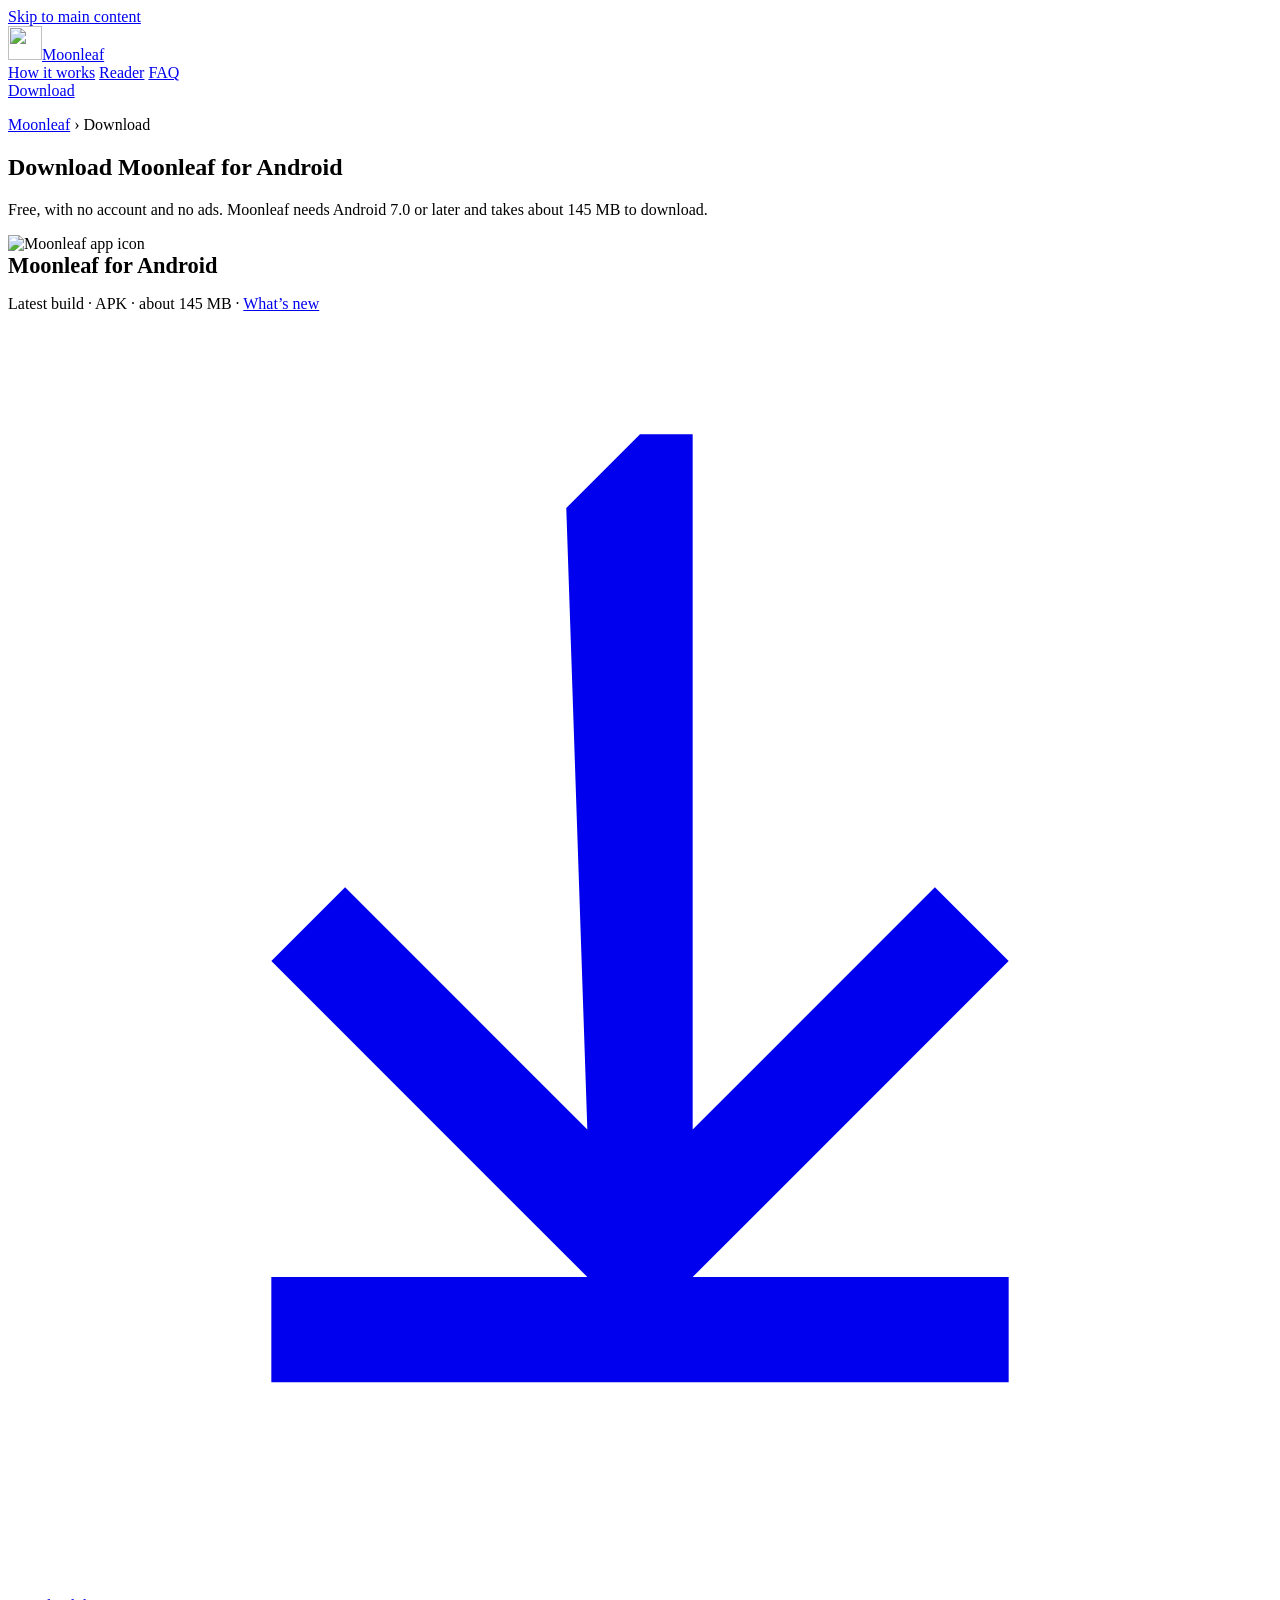
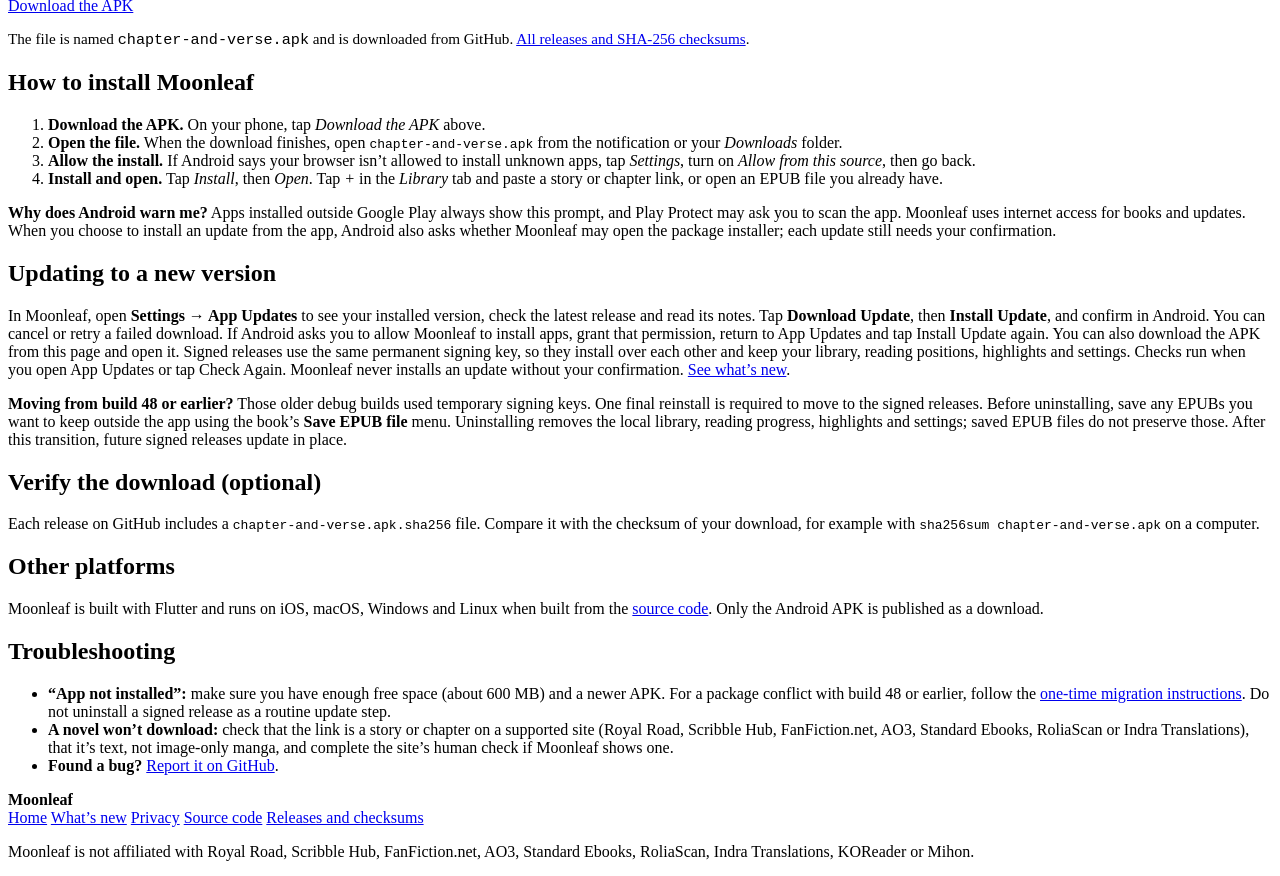
==== commit 1c723ec7: "Add verified in-app updates and serialize website publishing" ====
--- a/site/download/index.html
+++ b/site/download/index.html
@@ -108,11 +108,11 @@
       </ol>
 
       <div class="note">
-        <p style="margin:0"><strong>Why does Android warn me?</strong> Apps installed outside Google Play always show this prompt, and Play Protect may ask you to scan the app. Moonleaf asks for no special permissions beyond internet access for fetching chapters.</p>
+        <p style="margin:0"><strong>Why does Android warn me?</strong> Apps installed outside Google Play always show this prompt, and Play Protect may ask you to scan the app. Moonleaf uses internet access for books and updates. When you choose to install an update from the app, Android also asks whether Moonleaf may open the package installer; each update still needs your confirmation.</p>
       </div>
 
       <h2>Updating to a new version</h2>
-      <p>In Moonleaf, open <strong>Settings → App Updates</strong>, or download the latest APK from this page. Open it and choose <strong>Update</strong> in Android. Signed releases use the same permanent signing key, so they install over each other and keep your library, reading positions, highlights and settings. Updates are installed manually; Moonleaf does not install them automatically. <a href="/whats-new/">See what’s new</a>.</p>
+      <p>In Moonleaf, open <strong>Settings → App Updates</strong> to see your installed version, check the latest release and read its notes. Tap <strong>Download Update</strong>, then <strong>Install Update</strong>, and confirm in Android. You can cancel or retry a failed download. If Android asks you to allow Moonleaf to install apps, grant that permission, return to App Updates and tap Install Update again. You can also download the APK from this page and open it. Signed releases use the same permanent signing key, so they install over each other and keep your library, reading positions, highlights and settings. Checks run when you open App Updates or tap Check Again. Moonleaf never installs an update without your confirmation. <a href="/whats-new/">See what’s new</a>.</p>
       <div class="note" id="old-debug-builds">
         <p style="margin:0"><strong>Moving from build 48 or earlier?</strong> Those older debug builds used temporary signing keys. One final reinstall is required to move to the signed releases. Before uninstalling, save any EPUBs you want to keep outside the app using the book’s <strong>Save EPUB file</strong> menu. Uninstalling removes the local library, reading progress, highlights and settings; saved EPUB files do not preserve those. After this transition, future signed releases update in place.</p>
       </div>
